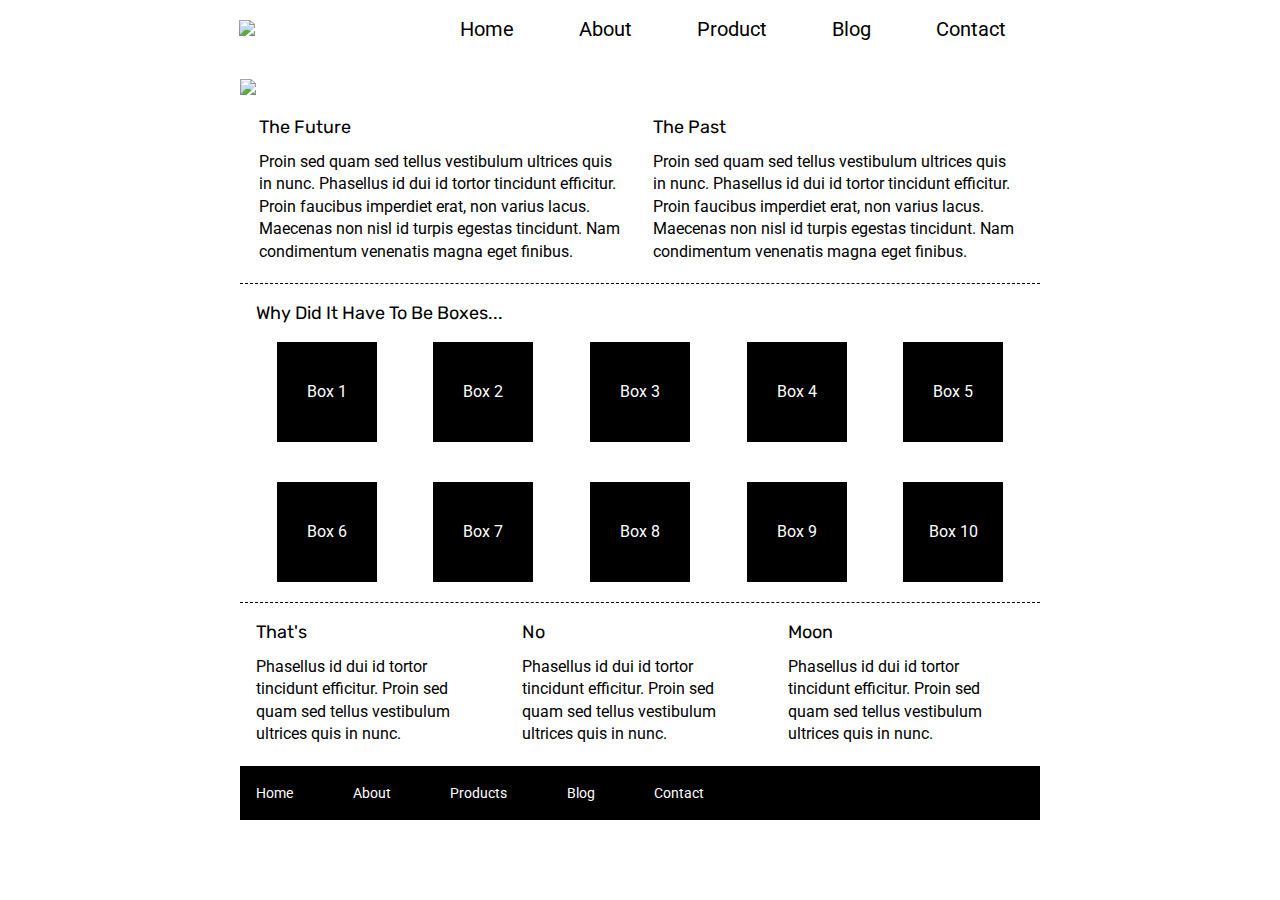
==== index.html @ 3d3c75cc "almost final version" ====
<!doctype html>

<html lang="en">
<head>
  <meta charset="utf-8">

  <title>Sprint Challenge - Home</title>

  <link href="https://fonts.googleapis.com/css?family=Roboto|Rubik" rel="stylesheet">
  <link rel="stylesheet" href="css/index.css">

</head>

<body>
    <div class="container">

        <header> 
            <img class="imgg" src="img/lambda-black.png">
            <nav class="nav">
                <ul class="navul">
                    <a href="#"> Home </a>
                    <a href="about.html"> About </a>
                    <a href="#"> Product </a>
                    <a href="#"> Blog </a>
                    <a href="#"> Contact </a>

                </ul>
            </nav>
        <img class="jumb" src="img/jumbo.jpg">
    </header>
   
        <section class="top-content">
            <div class="text-container">
                <h2>The Future</h2>
                <p>Proin sed quam sed tellus vestibulum ultrices quis in nunc. Phasellus id dui id tortor tincidunt efficitur. Proin faucibus imperdiet erat, non varius lacus. Maecenas non nisl id turpis egestas tincidunt. Nam condimentum venenatis magna eget finibus.</p>
            </div>
            <div class="text-container">
                <h2>The Past</h2>
                <p>Proin sed quam sed tellus vestibulum ultrices quis in nunc. Phasellus id dui id tortor tincidunt efficitur. Proin faucibus imperdiet erat, non varius lacus. Maecenas non nisl id turpis egestas tincidunt. Nam condimentum venenatis magna eget finibus.</p>
            </div>
        </section>
        
        <section class="middle-content">
        
            <h2>Why Did It Have To Be Boxes...</h2>
            
            <div class="boxes">
                <div class="box">Box 1</div>
                <div class="box">Box 2</div>
                <div class="box">Box 3</div>
                <div class="box">Box 4</div>
                <div class="box">Box 5</div>
                <div class="box">Box 6</div>
                <div class="box">Box 7</div>
                <div class="box">Box 8</div>
                <div class="box">Box 9</div>
                <div class="box">Box 10</div>
            </div>
        
        </section>

        <section class="bottom-content">

            <div class="text-container">
                <h2>That's</h2>
                <p>Phasellus id dui id tortor tincidunt efficitur. Proin sed quam sed tellus vestibulum ultrices quis in nunc.</p>
            </div>
            <div class="text-container">
                <h2>No</h2>
                <p>Phasellus id dui id tortor tincidunt efficitur. Proin sed quam sed tellus vestibulum ultrices quis in nunc.</p>
            </div>
            <div class="text-container">
                <h2>Moon</h2>
                <p>Phasellus id dui id tortor tincidunt efficitur. Proin sed quam sed tellus vestibulum ultrices quis in nunc.</p>
            </div>

        </section>
        
        <footer>
            <nav>
                <a href="#">Home</a>
                <a href="#">About</a>
                <a href="#">Products</a>
                <a href="#">Blog</a>
                <a href="#">Contact</a>
            </nav>
        </footer>
    </div><!-- container -->        
</body>
</html>
---- css/index.css ----
/* http://meyerweb.com/eric/tools/css/reset/ 
   v2.0 | 20110126
   License: none (public domain)
*/

html, body, div, span, applet, object, iframe,
h1, h2, h3, h4, h5, h6, p, blockquote, pre,
a, abbr, acronym, address, big, cite, code,
del, dfn, em, img, ins, kbd, q, s, samp,
small, strike, strong, sub, sup, tt, var,
b, u, i, center,
dl, dt, dd, ol, ul, li,
fieldset, form, label, legend,
table, caption, tbody, tfoot, thead, tr, th, td,
article, aside, canvas, details, embed, 
figure, figcaption, footer, header, hgroup, 
menu, nav, output, ruby, section, summary,
time, mark, audio, video {
	margin: 0;
	padding: 0;
	border: 0;
	font-size: 100%;
	font: inherit;
	vertical-align: baseline;
}
/* HTML5 display-role reset for older browsers */
article, aside, details, figcaption, figure, 
footer, header, hgroup, menu, nav, section {
	display: block;
}
body {
	line-height: 1;
}
ol, ul {
	list-style: none;
}
blockquote, q {
	quotes: none;
}
blockquote:before, blockquote:after,
q:before, q:after {
	content: '';
	content: none;
}
table {
	border-collapse: collapse;
	border-spacing: 0;
}

* {
    box-sizing: border-box;
}

html, body {
    height: 100%;
    font-family: 'Roboto', sans-serif;
}

h1, h2, h3, h4, h5 {
    font-size: 18px;
    margin-bottom: 15px;
    font-family: 'Rubik', sans-serif;
}

p {
    line-height: 1.4;
}

.container {
    width: 800px;
    margin: 0 auto;
}

.top-content {
    display: flex;
    flex-wrap: wrap;
    justify-content: space-evenly;
    margin-bottom: 20px;
    border-bottom: 1px dashed black;
}

.top-content .text-container {
    width: 48%;
    padding: 0 1%;
    padding-bottom: 20px;  
}

.middle-content {
    margin-bottom: 20px;
    border-bottom: 1px dashed black;
}

.middle-content h2 {
    padding: 0 2%;
    margin-bottom: 0;
}

.middle-content .boxes {
    display: flex;
    flex-wrap: wrap;
    justify-content: space-evenly;
}

.middle-content .boxes .box {
    width: 12.5%;
    height: 100px;
    background: black;
    margin: 20px 2.5%;
    color: white;
    display: flex;
    align-items: center;
    justify-content: center;
}

.bottom-content {
    display: flex;
    margin: 0 2% 20px;
    justify-content: space-around;
}

.bottom-content .text-container {
    padding-right: 4%;
}

.bottom-content .text-container:last-child {
    padding-right: 0;
}

footer {
    width: 100%;
    background: black;
}

footer nav {
    width: 60%;
    display: flex;
    justify-content: space-between;
    align-items: center;
    padding: 20px 2%;
    font-size: 14px;
}

footer nav a {
    color: white;
    text-decoration: none;
}


.nav {

    font-size: 20px;
    text-decoration: none;
    padding-bottom: 20px;
    padding-top: 20px;
    display: flex;
    flex-direction: column;
    width: 1200px;
    position: relative;
    left: 160px;
    bottom: 20px;
}

.navul a{
text-decoration: none;
margin-left: 5%;
flex-direction: row;
color: black;


}

.imgg {

    position: relative;
    right: 1px;
    top: 20px;

}

.jumb{

    padding-bottom: 20px;

}

.container2{

position: relative;
left: 500px;

}

.flexcont{

    display: flex;
    flex-direction: row;
    position: relative;
    left: 500px;
    width: 2900px;
    top: 20px;
}

.pstrat{
    font-size: 20px;
    position: relative;
    top:270px;
    width: 300px;
    right: 440px;
}



.flexcont2{
    display: flex;
    flex-direction: row;
    position: relative;
    left: 930px;
    width: 2400px;
    bottom: 220px;
}

.pstrat2{
    font-size: 20px;
    position: relative;
    top:280px;
    width: 300px;
    right: 480px;
}
   
    
.strat1{

    position: relative;
    top: 240px;
    right: 370px;
    
}


.how{

    position: relative;
    top: 240px;
    right: 370px;


}

.flexcontimages{

display:flex;
flex-direction: row;
position: relative;
left: 480px;
padding-right: 10px;
top: 30px;



}
.att1{
    margin-right: 3%;

}
.para1{
    font-size: 20px;
    width: 300px;
    position: relative;
    left: 480px;
    top: 40px;
}

.para2{
    font-size: 20px;
    width: 300px;
    position: relative;
    left: 910px;
    bottom: 185px;
    top:-150px;


}

.last{

    font-size: 20px;
    width:790px;
    position: relative;
    left: 470px;
    padding-bottom: 2%;
    bottom: 80px;
    
}

 .footer2{

   width: 900px;
    position: relative;
    left: 200px;
}

.learnml{

    font-size: 30px;
    border: 3px solid black;
    background-color: ghostwhite;
    color: black;
    text-align: center;
    border-radius: 15px;
    width: 200px;
    position: relative;
    top: 60px;
    right: 10px;
}

.learnmnl{

    font-size: 30px;
    border: 3px solid black;
    background-color: ghostwhite;
    color: black;
    text-align: center;
    border-radius: 15px;
    width: 200px;
    position: relative;
    top: 60px;
    right: 10px;
}
.learnm2{

    font-size: 30px;
    border: 3px solid black;
    background-color: ghostwhite;
    color: black;
    text-align: center;
    border-radius: 15px;
    width: 200px;
    position: relative;
    top: 400px;
    right: 790px;
    height: 50px;
   
}

.learnm1{

    font-size: 30px;
    border: 3px solid black;
    background-color: ghostwhite;
    color: black;
    text-align: center;
    border-radius: 15px;
    width: 200px;
    position: relative;
    top: 400px;
    right: 750px;
    height: 50px;
   
}

.abw{
    position: relative;
    right: 160px;



}
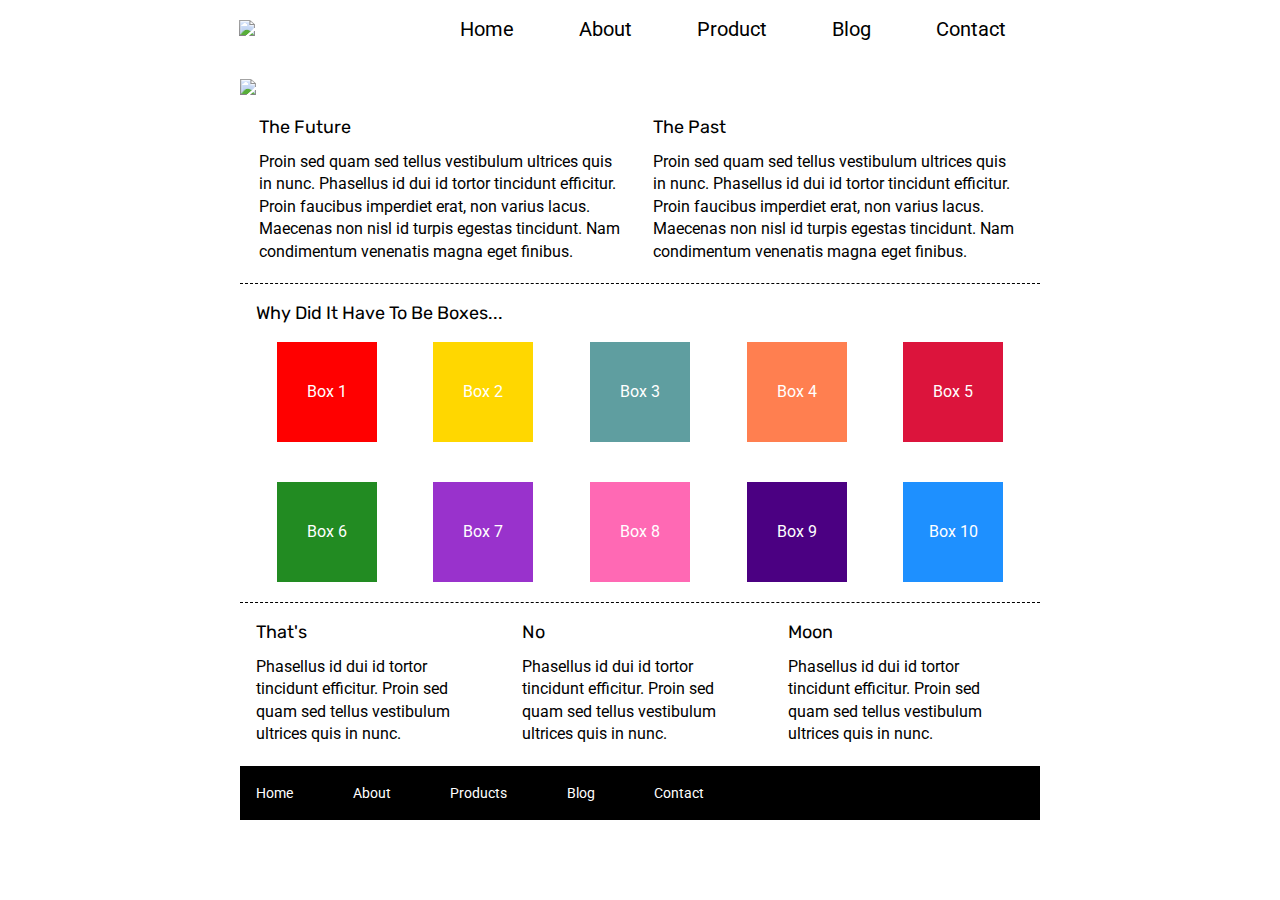
==== commit 09856c1c: "finished everything completed box colors" ====
--- a/index.html
+++ b/index.html
@@ -45,16 +45,16 @@
             <h2>Why Did It Have To Be Boxes...</h2>
             
             <div class="boxes">
-                <div class="box">Box 1</div>
-                <div class="box">Box 2</div>
-                <div class="box">Box 3</div>
-                <div class="box">Box 4</div>
-                <div class="box">Box 5</div>
-                <div class="box">Box 6</div>
-                <div class="box">Box 7</div>
-                <div class="box">Box 8</div>
-                <div class="box">Box 9</div>
-                <div class="box">Box 10</div>
+                <div id="one" class="box">Box 1</div>
+                <div id="tw" class="box" >Box 2</div>
+                <div id="th"  class="box">Box 3</div>
+                <div  id="fo" class="box">Box 4</div>
+                <div  id="fi" class="box">Box 5</div>
+                <div id="si" class="box">Box 6</div>
+                <div id="se" class="box">Box 7</div>
+                <div id="ei" class="box">Box 8</div>
+                <div id="ni" class="box">Box 9</div>
+                <div id="te" class="box">Box 10</div>
             </div>
         
         </section>
--- a/css/index.css
+++ b/css/index.css
@@ -364,4 +364,59 @@
 
 
 
+}
+
+#one {
+
+    background-color: red;
+}
+
+
+#tw{
+
+    background-color:gold;
+
+}
+
+#th{
+
+    background-color: cadetblue;
+}
+
+#fo{
+
+    background-color: coral;
+
+}
+
+#fi {
+
+    background-color: crimson;
+}
+
+#si{
+
+    background-color: forestgreen;
+}
+
+#se{
+
+background-color: darkorchid
+
+}
+
+#ei{
+
+    background-color: hotpink;
+}
+
+#ni{
+
+    background-color: indigo;
+}
+
+#te{
+
+background-color: dodgerblue;
+
 }